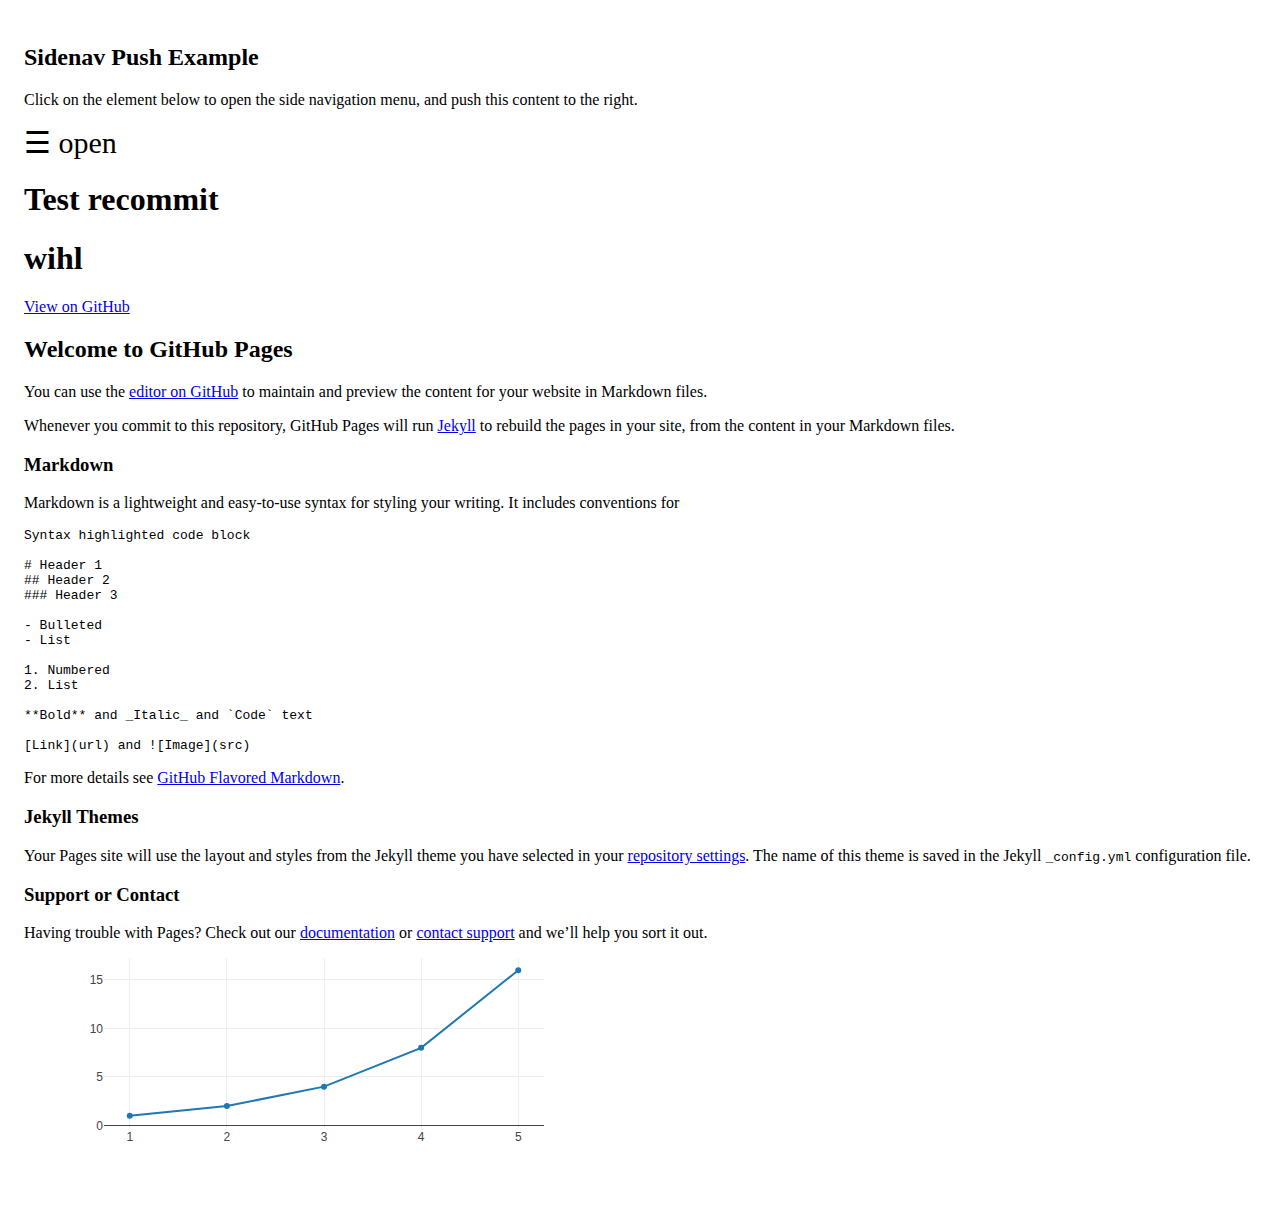
==== index.html @ 5eae4a45 "test" ====
<!DOCTYPE html>
<html>
<head>
    <meta name="viewport" content="width=device-width, initial-scale=1">
    <meta charset="utf-8">
    <meta http-equiv="X-UA-Compatible" content="IE=edge">
    <meta name="viewport" content="width=device-width, initial-scale=1">
    <link rel="stylesheet" href="/wihl/assets/css/style.css?v=da17c3b4b3d5d9aaebd1173cb859586a8c611faa">

    <!-- Begin Jekyll SEO tag v2.6.1 -->
    <title>What I've learned</title>
    <meta name="generator" content="Jekyll v3.8.5">
    <meta property="og:title" content="Welcome to GitHub Pages">
    <meta property="og:locale" content="en_US">
    <link rel="canonical" href="https://chiru-stefan.github.io/wihl/">
    <meta property="og:url" content="https://chiru-stefan.github.io/wihl/">
    <meta property="og:site_name" content="wihl">
    <script type="application/ld+json">
        {"@type":"WebSite","headline":"Welcome to GitHub Pages","url":"https://chiru-stefan.github.io/wihl/","name":"wihl","@context":"https://schema.org"}</script>
    <!-- End Jekyll SEO tag -->

    <link rel="stylesheet" type="text/css" href="style.css">
    <script src="https://cdn.plot.ly/plotly-latest.min.js"></script>
    <style>

        .sidenav {
            height: 100%;
            width: 0;
            position: fixed;
            z-index: 1;
            top: 0;
            left: 0;
            background-color: #111;
            overflow-x: hidden;
            transition: 0.5s;
            padding-top: 60px;
        }

        .sidenav a {
            padding: 8px 8px 8px 32px;
            text-decoration: none;
            font-size: 25px;
            color: #818181;
            display: block;
            transition: 0.3s;
        }

        .sidenav a:hover {
            color: #f1f1f1;
        }

        .sidenav .closebtn {
            position: absolute;
            top: 0;
            right: 25px;
            font-size: 36px;
            margin-left: 50px;
        }

        #main {
            transition: margin-left .5s;
            padding: 16px;
        }

        @media screen and (max-height: 450px) {
            .sidenav {padding-top: 15px;}
            .sidenav a {font-size: 18px;}
        }
    </style>
</head>
<body>

<div id="mySidenav" class="sidenav">
    <a href="javascript:void(0)" class="closebtn" onclick="closeNav()">&times;</a>
    <a href="#">About</a>
    <a href="#">Services</a>
    <a href="#">Clients</a>
    <a href="#">Contact</a>
</div>

<div id="main">
    <h2>Sidenav Push Example</h2>
    <p>Click on the element below to open the side navigation menu, and push this content to the right.</p>
    <span style="font-size:30px;cursor:pointer" onclick="openNav()">&#9776; open</span>

    <h1> Test recommit </h1>

    <header>
        <div class="container">
            <h1>wihl</h1>
            <h2></h2>

            <section id="downloads">

                <a href="https://github.com/chiru-stefan/wihl" class="btn btn-github"><span class="icon"></span>View on GitHub</a>
            </section>
        </div>
    </header>

    <div class="container">
        <section id="main_content">
            <h2 id="welcome-to-github-pages">Welcome to GitHub Pages</h2>

            <p>You can use the <a href="https://github.com/chiru-stefan/wihl/edit/master/index.md">editor on GitHub</a> to maintain and preview the content for your website in Markdown files.</p>

            <p>Whenever you commit to this repository, GitHub Pages will run <a href="https://jekyllrb.com/">Jekyll</a> to rebuild the pages in your site, from the content in your Markdown files.</p>

            <h3 id="markdown">Markdown</h3>

            <p>Markdown is a lightweight and easy-to-use syntax for styling your writing. It includes conventions for</p>

            <div class="language-markdown highlighter-rouge"><div class="highlight"><pre class="highlight"><code>Syntax highlighted code block

<span class="gh"># Header 1</span>
<span class="gu">## Header 2</span>
<span class="gu">### Header 3</span>
<span class="p">
-</span> Bulleted
<span class="p">-</span> List
<span class="p">
1.</span> Numbered
<span class="p">2.</span> List

<span class="gs">**Bold**</span> and _Italic_ and <span class="sb">`Code`</span> text

<span class="p">[</span><span class="nv">Link</span><span class="p">](</span><span class="sx">url</span><span class="p">)</span> and !<span class="p">[</span><span class="nv">Image</span><span class="p">](</span><span class="sx">src</span><span class="p">)</span>
</code></pre></div></div>

            <p>For more details see <a href="https://guides.github.com/features/mastering-markdown/">GitHub Flavored Markdown</a>.</p>

            <h3 id="jekyll-themes">Jekyll Themes</h3>

            <p>Your Pages site will use the layout and styles from the Jekyll theme you have selected in your <a href="https://github.com/chiru-stefan/wihl/settings">repository settings</a>. The name of this theme is saved in the Jekyll <code class="language-plaintext highlighter-rouge">_config.yml</code> configuration file.</p>

            <h3 id="support-or-contact">Support or Contact</h3>

            <p>Having trouble with Pages? Check out our <a href="https://help.github.com/categories/github-pages-basics/">documentation</a> or <a href="https://github.com/contact">contact support</a> and we’ll help you sort it out.</p>

        </section>
    </div>


    <div id="tester" style="width:600px;height:250px;"></div>


    <script>
        TESTER = document.getElementById('tester');
        Plotly.newPlot( TESTER, [{
            x: [1, 2, 3, 4, 5],
            y: [1, 2, 4, 8, 16] }], {
            margin: { t: 0 } } );
    </script>



</div>

<script>
    var num_clicks = 0;

    function openNav() {
        if (num_clicks%2 == 1)
            closeNav();
        else {
            document.getElementById("mySidenav").style.width = "250px";
            document.getElementById("main").style.marginLeft = "250px";
        }
        num_clicks += 1;
    }

    function closeNav() {
        document.getElementById("mySidenav").style.width = "0";
        document.getElementById("main").style.marginLeft= "0";
    }
</script>

</body>
</html>
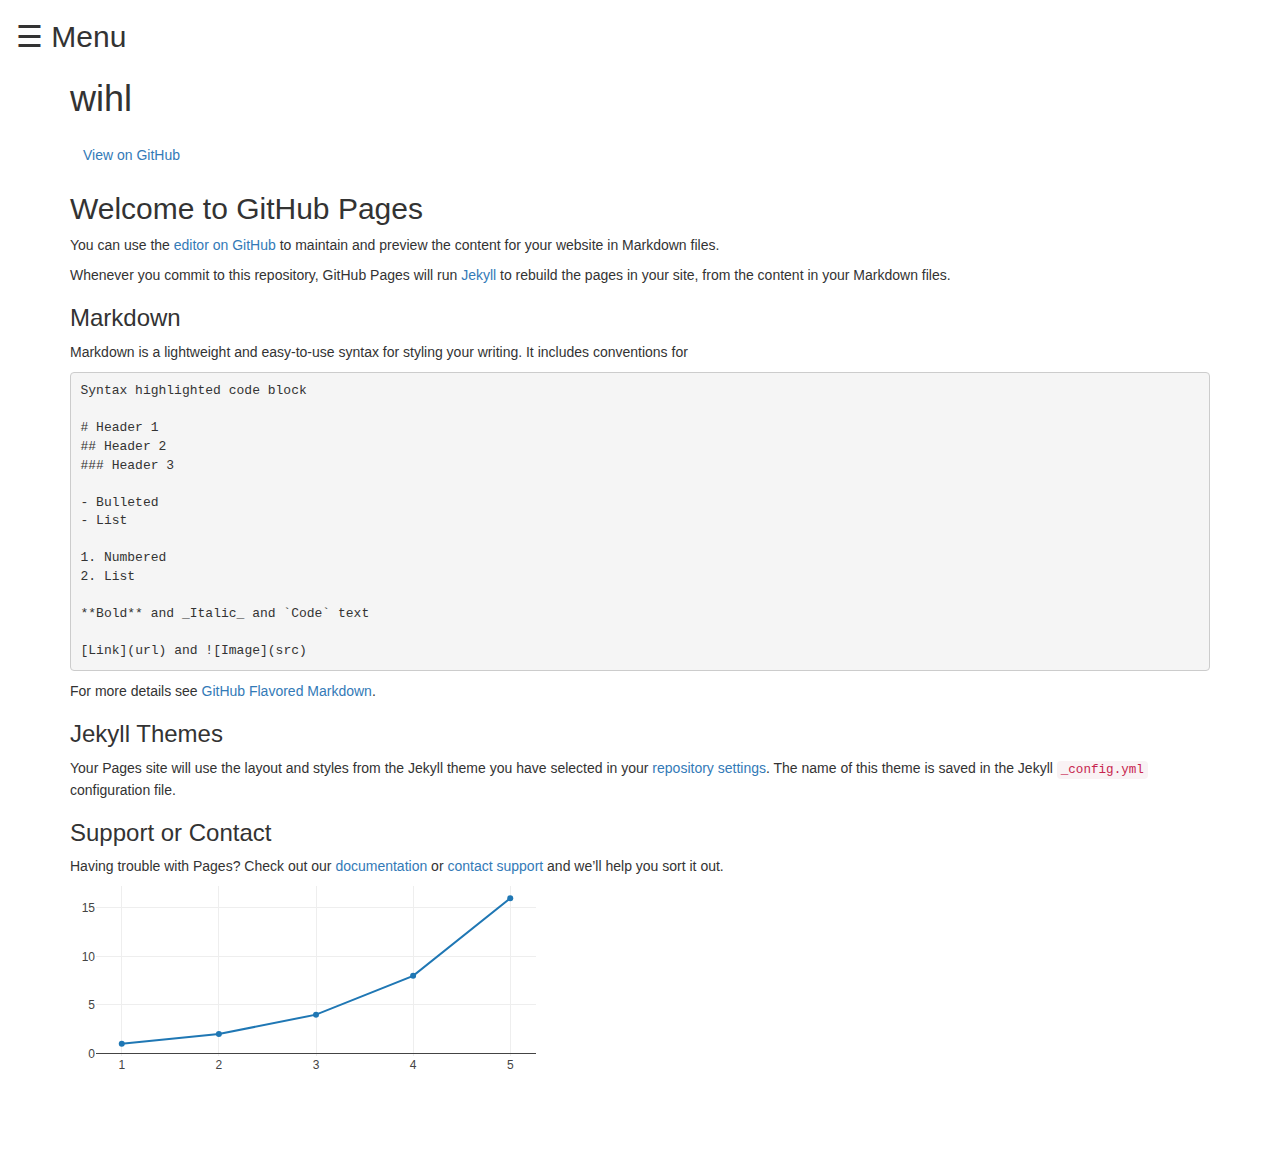
==== commit 47053322: "." ====
--- a/index.html
+++ b/index.html
@@ -18,7 +18,9 @@
     <script type="application/ld+json">
         {"@type":"WebSite","headline":"Welcome to GitHub Pages","url":"https://chiru-stefan.github.io/wihl/","name":"wihl","@context":"https://schema.org"}</script>
     <!-- End Jekyll SEO tag -->
-
+    <link rel="stylesheet" href="https://maxcdn.bootstrapcdn.com/bootstrap/3.4.1/css/bootstrap.min.css">
+    <script src="https://ajax.googleapis.com/ajax/libs/jquery/3.4.1/jquery.min.js"></script>
+    <script src="https://maxcdn.bootstrapcdn.com/bootstrap/3.4.1/js/bootstrap.min.js"></script>
     <link rel="stylesheet" type="text/css" href="style.css">
     <script src="https://cdn.plot.ly/plotly-latest.min.js"></script>
     <style>
@@ -39,7 +41,7 @@
         .sidenav a {
             padding: 8px 8px 8px 32px;
             text-decoration: none;
-            font-size: 25px;
+            font-size: 18px;
             color: #818181;
             display: block;
             transition: 0.3s;
@@ -48,6 +50,11 @@
         .sidenav a:hover {
             color: #f1f1f1;
         }
+
+        .sidenav .dropdown-menu a:hover {
+            color: #232323;
+        }
+
 
         .sidenav .closebtn {
             position: absolute;
@@ -70,20 +77,28 @@
 </head>
 <body>
 
+
 <div id="mySidenav" class="sidenav">
     <a href="javascript:void(0)" class="closebtn" onclick="closeNav()">&times;</a>
-    <a href="#">About</a>
+
+
+    <div class="dropdown show">
+        <a class="btn btn-secondary dropdown-toggle" href="#" role="button" id="dropdownMenuLink" data-toggle="dropdown" aria-haspopup="true" aria-expanded="false">
+            R lang
+        </a>
+        <div class="dropdown-menu" aria-labelledby="dropdownMenuLink">
+            <a class="dropdown-item" href="intro_data_prob_project.html"> Project Introduction to Probability and Data </a>
+        </div>
+    </div>
+
+
     <a href="#">Services</a>
     <a href="#">Clients</a>
     <a href="#">Contact</a>
 </div>
 
 <div id="main">
-    <h2>Sidenav Push Example</h2>
-    <p>Click on the element below to open the side navigation menu, and push this content to the right.</p>
-    <span style="font-size:30px;cursor:pointer" onclick="openNav()">&#9776; open</span>
-
-    <h1> Test recommit </h1>
+    <span style="font-size:30px;cursor:pointer" onclick="openNav()">&#9776; Menu</span>
 
     <header>
         <div class="container">
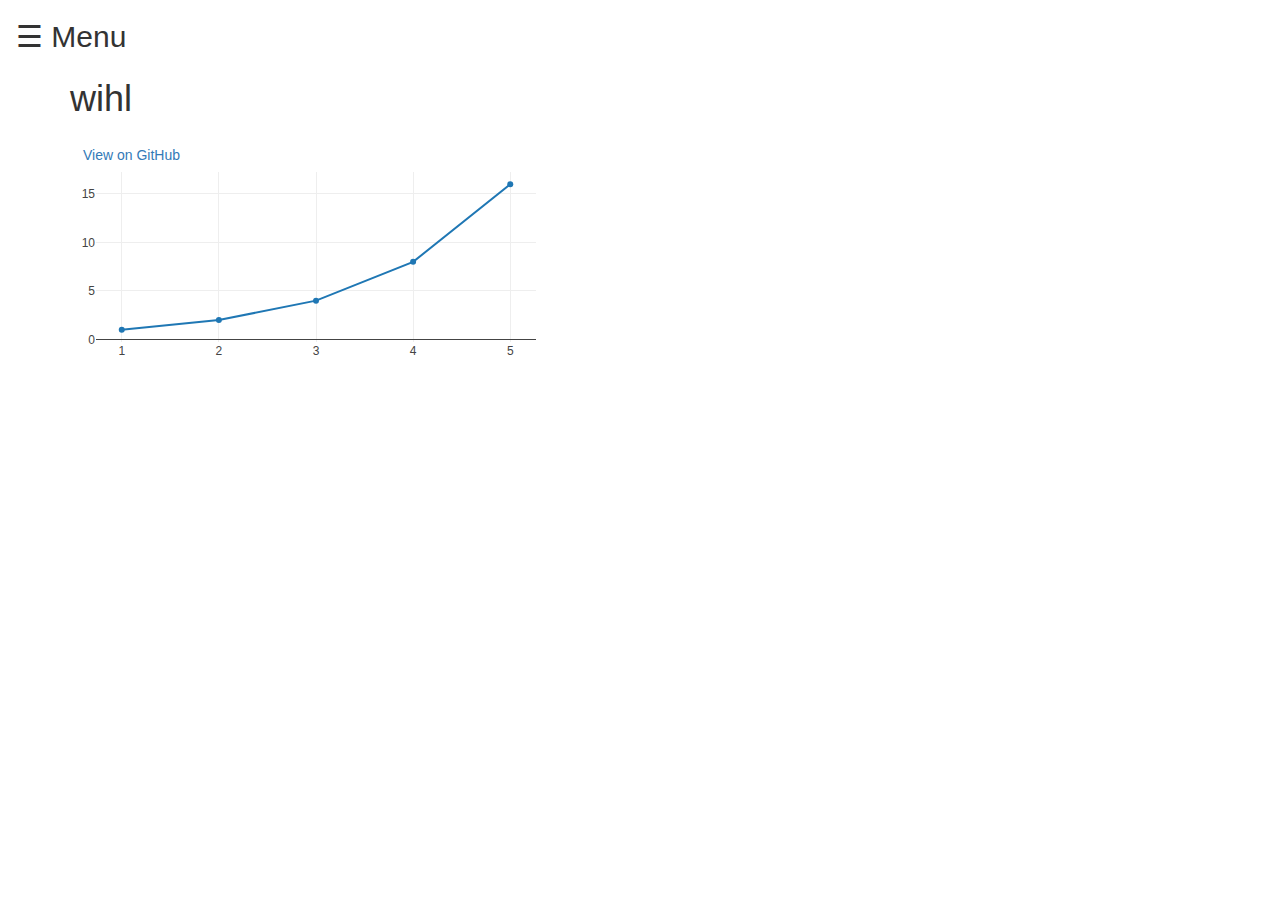
==== commit a7f5bd5e: "," ====
--- a/index.html
+++ b/index.html
@@ -91,10 +91,6 @@
         </div>
     </div>
 
-
-    <a href="#">Services</a>
-    <a href="#">Clients</a>
-    <a href="#">Contact</a>
 </div>
 
 <div id="main">
@@ -111,48 +107,6 @@
             </section>
         </div>
     </header>
-
-    <div class="container">
-        <section id="main_content">
-            <h2 id="welcome-to-github-pages">Welcome to GitHub Pages</h2>
-
-            <p>You can use the <a href="https://github.com/chiru-stefan/wihl/edit/master/index.md">editor on GitHub</a> to maintain and preview the content for your website in Markdown files.</p>
-
-            <p>Whenever you commit to this repository, GitHub Pages will run <a href="https://jekyllrb.com/">Jekyll</a> to rebuild the pages in your site, from the content in your Markdown files.</p>
-
-            <h3 id="markdown">Markdown</h3>
-
-            <p>Markdown is a lightweight and easy-to-use syntax for styling your writing. It includes conventions for</p>
-
-            <div class="language-markdown highlighter-rouge"><div class="highlight"><pre class="highlight"><code>Syntax highlighted code block
-
-<span class="gh"># Header 1</span>
-<span class="gu">## Header 2</span>
-<span class="gu">### Header 3</span>
-<span class="p">
--</span> Bulleted
-<span class="p">-</span> List
-<span class="p">
-1.</span> Numbered
-<span class="p">2.</span> List
-
-<span class="gs">**Bold**</span> and _Italic_ and <span class="sb">`Code`</span> text
-
-<span class="p">[</span><span class="nv">Link</span><span class="p">](</span><span class="sx">url</span><span class="p">)</span> and !<span class="p">[</span><span class="nv">Image</span><span class="p">](</span><span class="sx">src</span><span class="p">)</span>
-</code></pre></div></div>
-
-            <p>For more details see <a href="https://guides.github.com/features/mastering-markdown/">GitHub Flavored Markdown</a>.</p>
-
-            <h3 id="jekyll-themes">Jekyll Themes</h3>
-
-            <p>Your Pages site will use the layout and styles from the Jekyll theme you have selected in your <a href="https://github.com/chiru-stefan/wihl/settings">repository settings</a>. The name of this theme is saved in the Jekyll <code class="language-plaintext highlighter-rouge">_config.yml</code> configuration file.</p>
-
-            <h3 id="support-or-contact">Support or Contact</h3>
-
-            <p>Having trouble with Pages? Check out our <a href="https://help.github.com/categories/github-pages-basics/">documentation</a> or <a href="https://github.com/contact">contact support</a> and we’ll help you sort it out.</p>
-
-        </section>
-    </div>
 
 
     <div id="tester" style="width:600px;height:250px;"></div>
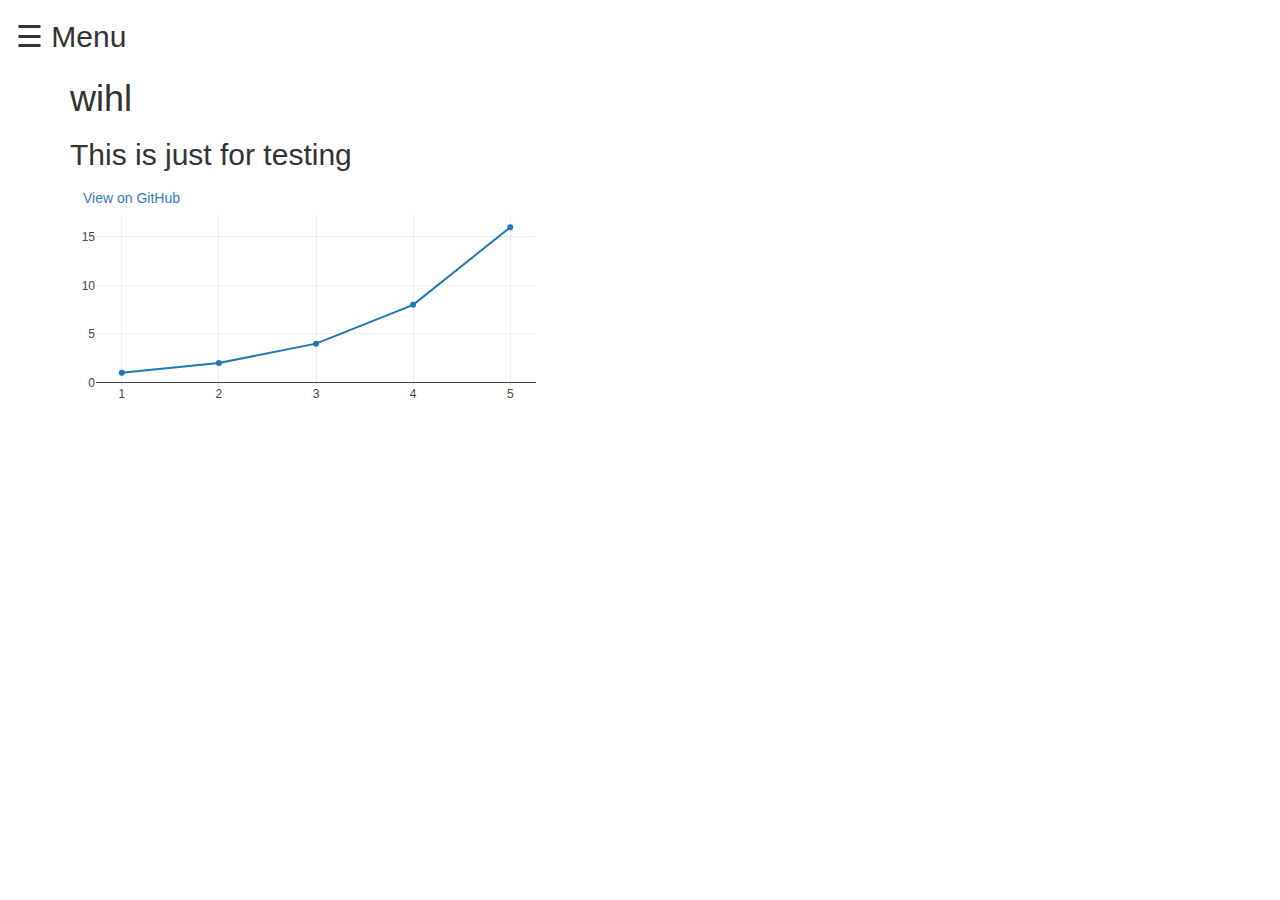
==== commit 34143694: "Update index.html" ====
--- a/index.html
+++ b/index.html
@@ -99,7 +99,7 @@
     <header>
         <div class="container">
             <h1>wihl</h1>
-            <h2></h2>
+            <h2>This is just for testing</h2>
 
             <section id="downloads">
 
